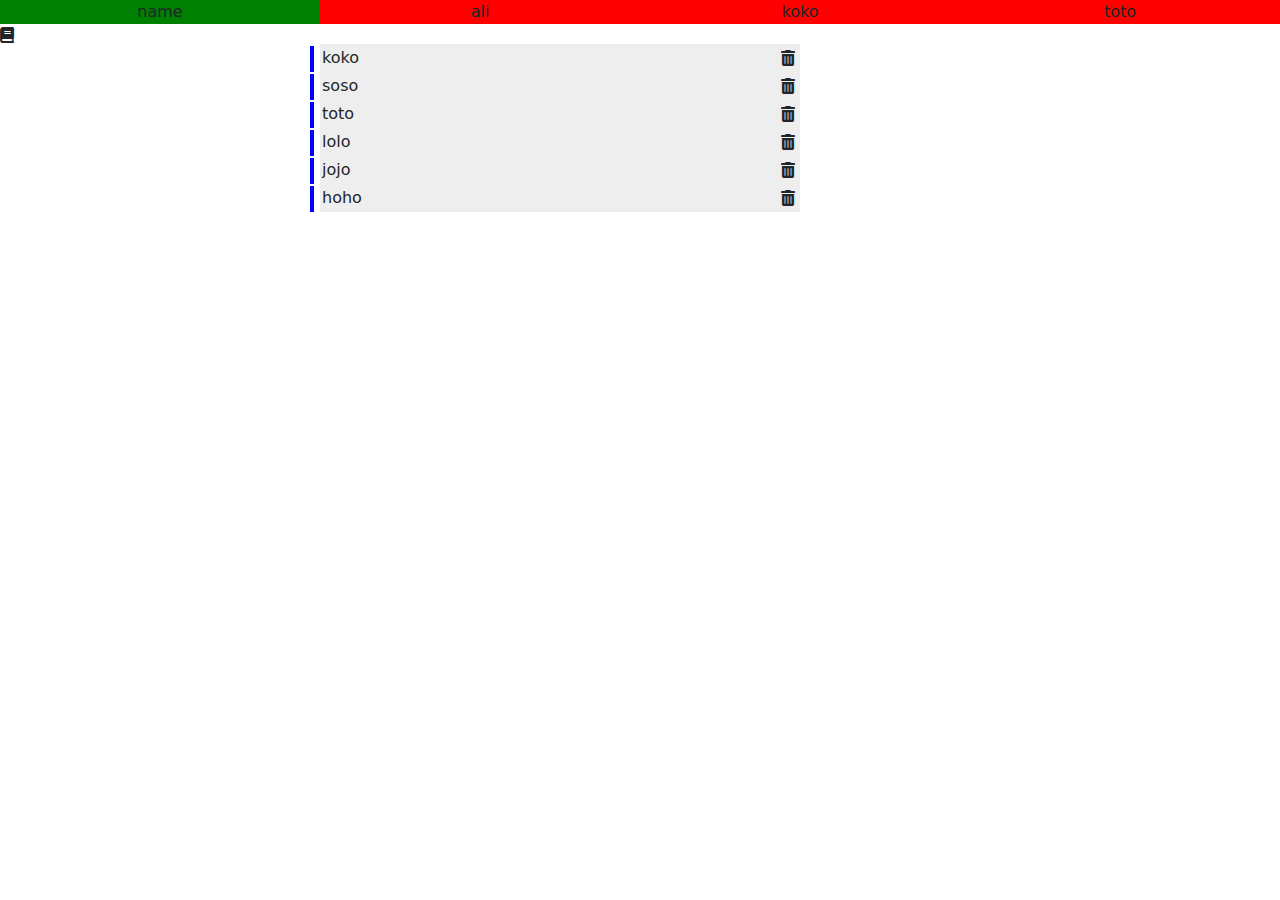
==== HTML/index.html @ bc754745 "'any'" ====
<!DOCTYPE html>
<html lang="en">
<head>
    <meta charset="UTF-8">
    <meta http-equiv="X-UA-Compatible" content="IE=edge">
    <meta name="viewport" content="width=device-width, initial-scale=1.0">
    <link rel="stylesheet" href="css/bootstrap.min.css">
    <link rel="stylesheet" href="css/all.min.css">
    <link rel="stylesheet" href="css/css.css">
    <title>Document</title>
</head>
<body>
    <div class="container-fluid">
        <div class="row">
            <div class="my-nav-bar col-lg">
                <ul>
                    <li>name</li>
                    <li>ali</li>
                    <li>koko</li>
                    <li>toto</li>
                </ul>
            </div>
        </div>
        <div class="row"><!--end of nav row-->
            <div class="col-sm col-lg-3"><i class="fa-solid fa-book"></i></div>
            <div class="col-sm col-lg-9" col-lg-6>
                <form class="my-form" action="" method="post">
                    <ul>
                        <li>koko<span><i class="fa-solid fa-trash-can"></i></span></li>
                        <li>soso<span><i class="fa-solid fa-trash-can"></i></span></li>
                        <li>toto<span><i class="fa-solid fa-trash-can"></i></span></li>
                        <li>lolo<span><i class="fa-solid fa-trash-can"></i></span></li>
                        <li>jojo<span><i class="fa-solid fa-trash-can"></i></span></li>
                        <li>hoho<span><i class="fa-solid fa-trash-can"></i></span></li>

                    </ul>

                </form>
            </div><!--end of content row-->
            
        </div>
    </div>
</body>
<style scr="js/bootstrap.bundle.min.js"></style>
<style scr="js/all.min.js"></style>
<style scr="js/app.js"></style>
</html>
---- HTML/css/css.css ----
*{
    box-sizing: border-box;
    padding: 0 !important;
    margin:0 !important;
}
ul{
    list-style: none;
}

.my-nav-bar{
list-style: none;
background-color: red;

}

.my-nav-bar>ul{
    width: 100%;
    height: 100%;
    display:flex;
    justify-content: space-between;
    align-items: stretch;
    padding:0;
    
}
.my-nav-bar>ul>li{
    flex:1;
    text-align: center;
    transition: all 1s;
}
.my-nav-bar>ul>li:hover{
    background-color: green;
}

.my-form{
    background-color: #EEE;
    margin-top: 20px !important;
    width: 50%;
}
.my-form>ul>li{
    
    position: relative;
    padding: 2px!important;
}

.my-form>ul>li::before{
    position: absolute;
    left: -10px;
    content: "";
    width: 4px;
    height: 94%;
    background-color: blue;
    transition: all 1s;
}
.my-form>ul>li:hover::before{
    transform:translate(10px);
    width: 100%;
    background-color: rgba(255, 0, 4, 0.332);
}




.my-form>ul>li>span{
   
    padding: 1px 5px !important;
    border-radius: 2px;
    float:right;
    position: absolute;
    right: -0px;
    transition: all 1s;
}
.my-form>ul>li:hover>span{
   
   right: -20px;
}
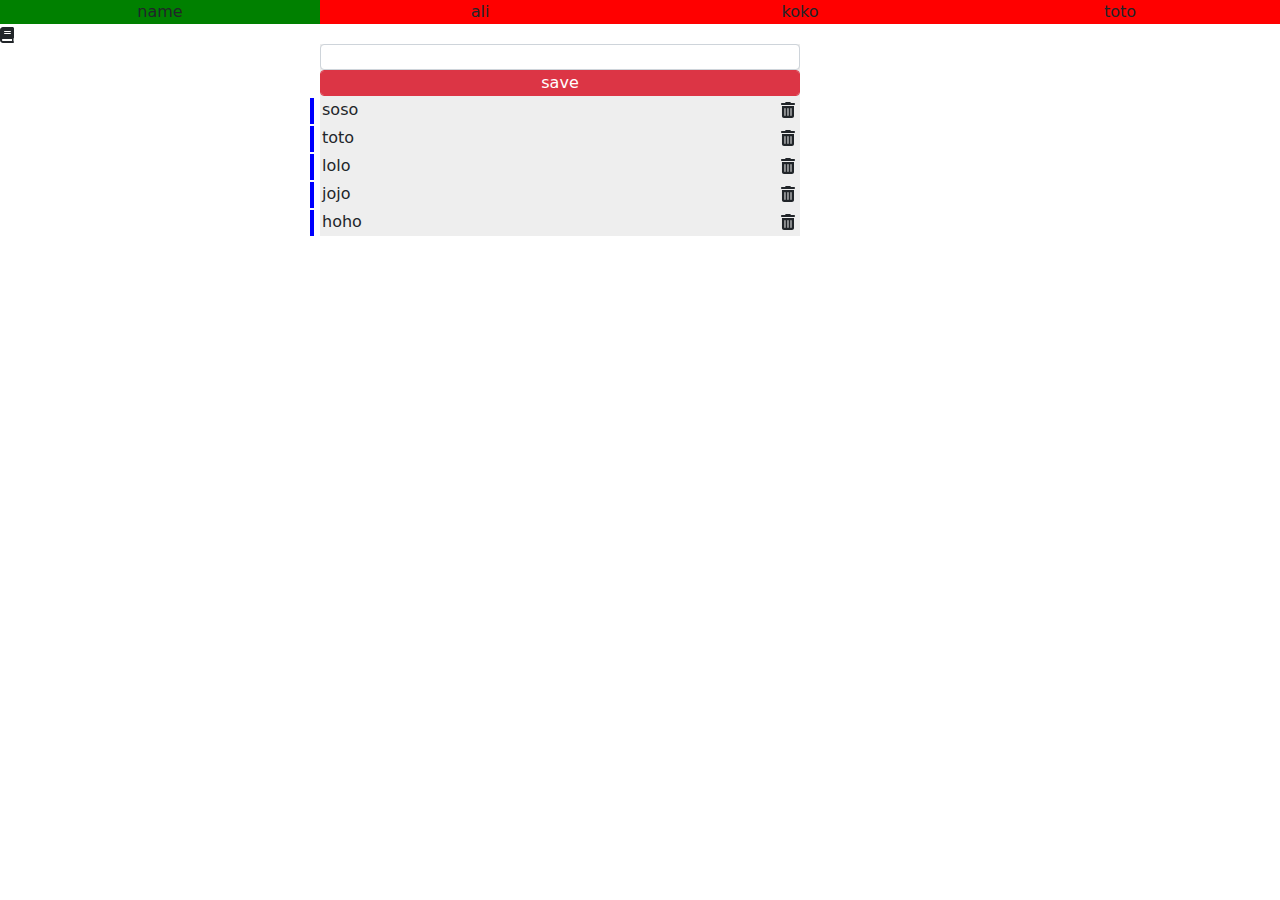
==== commit 1c28c23c: "sdfasdf" ====
--- a/HTML/index.html
+++ b/HTML/index.html
@@ -25,8 +25,9 @@
             <div class="col-sm col-lg-3"><i class="fa-solid fa-book"></i></div>
             <div class="col-sm col-lg-9" col-lg-6>
                 <form class="my-form" action="" method="post">
+                    <input  type="text" class=" name form-control">
+                    <button class="btn-click btn btn-danger form-control">save</button>
                     <ul>
-                        <li>koko<span><i class="fa-solid fa-trash-can"></i></span></li>
                         <li>soso<span><i class="fa-solid fa-trash-can"></i></span></li>
                         <li>toto<span><i class="fa-solid fa-trash-can"></i></span></li>
                         <li>lolo<span><i class="fa-solid fa-trash-can"></i></span></li>
@@ -41,7 +42,7 @@
         </div>
     </div>
 </body>
-<style scr="js/bootstrap.bundle.min.js"></style>
-<style scr="js/all.min.js"></style>
-<style scr="js/app.js"></style>
+<script src="js/bootstrap.bundle.min.js"></script>
+<script src="js/all.min.js"></script>
+<script src="js/app.js"></script>
 </html>--- a/HTML/css/css.css
+++ b/HTML/css/css.css
@@ -1,3 +1,5 @@
+
+/* reseat any page or css file in that way*/
 *{
     box-sizing: border-box;
     padding: 0 !important;
@@ -51,6 +53,7 @@
     background-color: blue;
     transition: all 1s;
 }
+/* make hover and effect anther item inside the parent */
 .my-form>ul>li:hover::before{
     transform:translate(10px);
     width: 100%;
@@ -73,6 +76,19 @@
    
    right: -20px;
 }
+.list-input{
+    content:'asdf';
+    position:relative
+    
+
+}
+.list-input::before{
+    content:'asdf';
+    position:absolute;
+    
+
+
+}
 
 
 
